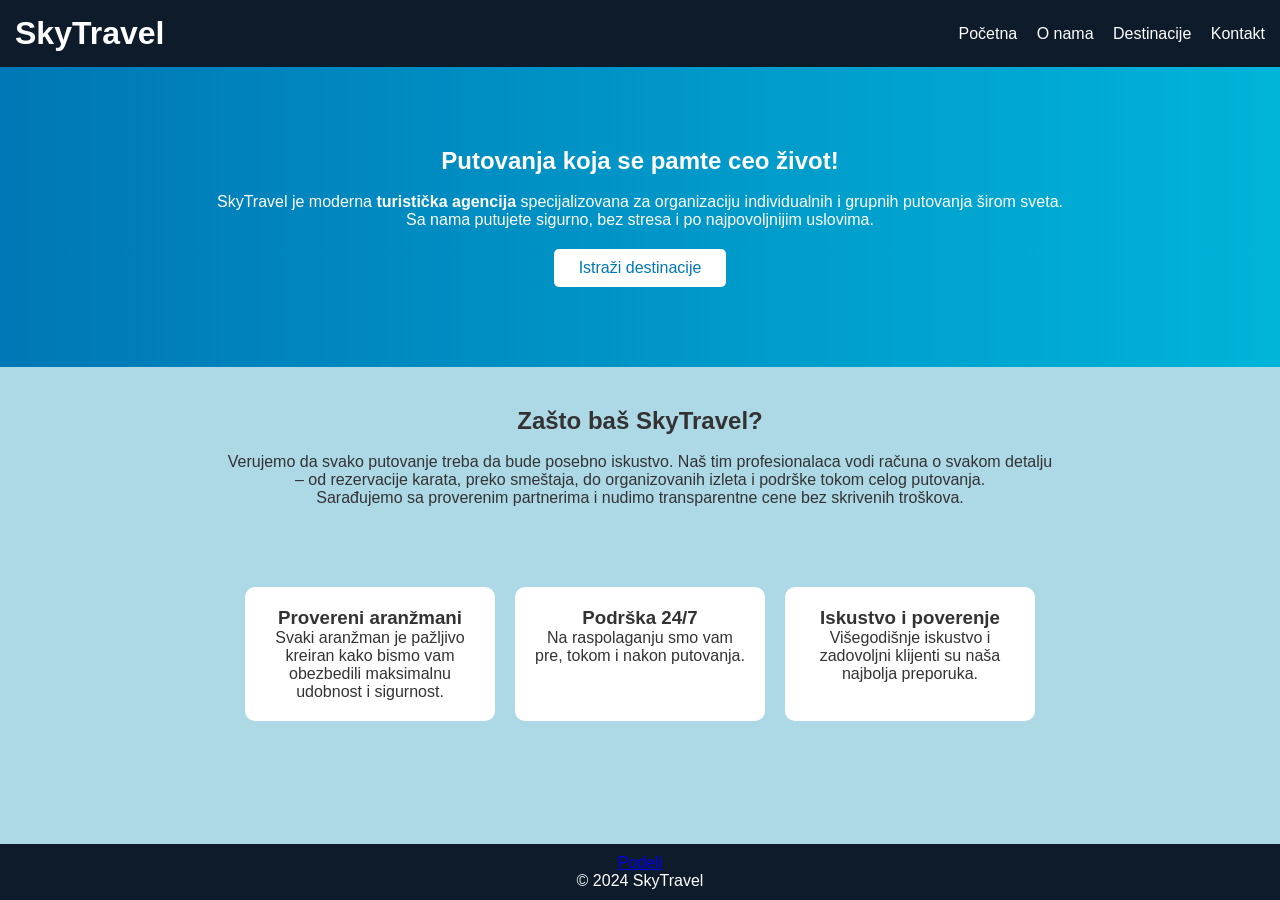
==== index.html @ 39d9a9c0 "update" ====
<!DOCTYPE html>
<html lang="sr">
<head>
    <meta charset="UTF-8">
    <meta name="viewport" content="width=device-width, initial-scale=1.0">
    <meta name="keywords" content="SkyTravel, turistička agencija, putovanja, aranžmani, destinacije, letovanja">
    <title>Skytravel | Početna - turistička agencija</title>
    <meta name="description" content="SkyTravel turistička agencija: putovanja, aranžmani, destinacije i letovanja. Organizujemo individualna i grupna putovanja širom sveta.">
    <link rel="icon" type="image/png" href="slike/favicon.png">
    <link rel="stylesheet" href="css/projekat.css">
</head>
<body>
    <div id="fb-root"></div>
<script async defer crossorigin="anonymous"
src="https://connect.facebook.net/sr_RS/sdk.js#xfbml=1&version=v18.0">
</script>
 <header>
    <h1>SkyTravel</h1>
    <nav>
        <a href="index.html">Početna</a>
        <a href="onama.html">O nama</a>
        <a href="destinacije.html">Destinacije</a>
        <a href="kontakt.html">Kontakt</a>
    </nav>
</header>
<section class="hero">
    <h2>Putovanja koja se pamte ceo život!</h2><br>
    <p>
        SkyTravel je moderna <strong>turistička agencija</strong> specijalizovana za organizaciju
        individualnih i grupnih putovanja širom sveta.<br> Sa nama putujete sigurno,
        bez stresa i po najpovoljnijim uslovima.
    </p>
    <a class="btn" href="destinacije.html">Istraži destinacije</a>
</section>

<section class="kontent">
    <h2>Zašto baš SkyTravel?</h2><br>
    <p>
        Verujemo da svako putovanje treba da bude posebno iskustvo. Naš tim
        profesionalaca vodi računa o svakom detalju<br> – od rezervacije karata,
        preko smeštaja, do organizovanih izleta i podrške tokom celog putovanja.
    </p>
    <p>
        Sarađujemo sa proverenim partnerima i nudimo transparentne cene bez
        skrivenih troškova.
    </p>
</section>

<section class="kartice">
    <div class="kartica">
        <h3>Provereni aranžmani</h3>
        <p>
            Svaki aranžman je pažljivo kreiran kako bismo vam obezbedili maksimalnu
            udobnost i sigurnost.
        </p>
    </div>
    <div class="kartica">
        <h3>Podrška 24/7</h3>
        <p>
            Na raspolaganju smo vam pre, tokom i nakon putovanja.
        </p>
    </div>
    <div class="kartica">
        <h3>Iskustvo i poverenje</h3>
        <p>
            Višegodišnje iskustvo i zadovoljni klijenti su naša najbolja preporuka.
        </p>
    </div>
</section>

<footer>
    <div class="fb-share-button"
         data-href="https://klaudija28.github.io/projekat/"
         data-layout="button_count" data-size="large">
        <a target="_blank"
           href="https://www.facebook.com/sharer/sharer.php?u=https%3A%2F%2Fklaudija28.github.io%2Fprojekat%2F&amp;src=sdkpreparse"
           class="fb-xfbml-parse-ignore">Podeli</a>
    </div>
    <div class="fb-like"
     data-href="https://klaudija28.github.io/projekat/"
     data-width=""
     data-layout="button_count"
     data-action="like"
     data-size="large"
     data-share="false">
    </div>
    <p>© 2024 SkyTravel</p>
</footer>
<script src="script.js"></script>
</body>
</html>
---- css/projekat.css ----
* {
    margin: 0;
    padding: 0;
    box-sizing: border-box;
    font-family: Arial, sans-serif;
}

body {
    background-color:lightblue;
    color: #333;
    flex-direction:column;
    min-height: 100vh;
    display: flex;  
}
header {
    background: #0d1b2a;
    color: white;
    padding: 15px;
    display: flex;
    justify-content: space-between;
    align-items: center;
}

nav a {
    color: white;
    margin-left: 15px;
    text-decoration: none;
}

nav a:hover {
    color: #00b4d8;
}
.hero {
    background: linear-gradient(to right, #0077b6, #00b4d8);
    color: white;
    padding: 80px 20px;
    text-align: center;
    animation: fadeIn 2s;
}

.btn {
    display: inline-block;
    margin-top: 20px;
    padding: 10px 25px;
    background: white;
    color: #0077b6;
    text-decoration: none;
    border-radius: 5px;
}

.btn:hover {
    background: #0d1b2a;
    color: white;
}
.kartice {
    display: flex;
    gap: 20px;
    padding: 40px;
    justify-content: center;
}

.kartica {
    background:white;
    padding: 20px;
    width: 250px;
    border-radius: 10px;
    text-align: center;
    transition: transform 0.3s;
}

.kartica:hover {
    transform: scale(1.05);
}
.kontent {
    padding: 40px;
    text-align: center;
}
.lista{
    list-style-type: circle;
    list-style-position: inside;
    padding-left: 0;
    margin: 20px auto;
}
.destinacije {
    background: linear-gradient(to right, #0077b6, #00b4d8);
    padding: 50px 20px;
    text-align: center;
}

.destinacija-kartice {
    display: flex;
    gap: 30px;
    justify-content: center;
    flex-wrap: wrap;
    margin-top: 30px;
}

.destinacija-kartica {
    background-color: #ffffff;
    max-width: 300px; 
    flex: 1 1 280px;         
    border-radius: 12px;
    overflow: hidden;    
    box-shadow: 0 4px 10px rgba(0,0,0,0.1);
    transition: transform 0.3s;
    background-image: url("/slike/paris.jpg");
    background-image: url("slike/maldivi.jpg");
    background-image: url("slike/alpi.jpg");
}

.destinacija-kartica:hover {
    transform: translateY(-8px);
}

.destinacija-kartica img {
    width: 100%;          
    height: 200px;        
    object-fit: cover;
}

.destinacija-kontent {
    padding: 20px;
}

.destinacija-kontent h3 {
    margin-bottom: 10px;
    color: #0077b6;
}

.destinacija-kontent p {
    font-size: 14px;
    margin-bottom: 10px;
}
.kontakt-forma {
    display: flex;
    flex-direction: column;
    gap: 15px;
    max-width: 400px;
    margin: auto;
}

.kontakt-forma input,
.kontakt-forma textarea {
    padding: 10px;
}

.kontakt-forma button {
    background: #0077b6;
    color: white;
    padding: 10px;
    border: none;
    cursor: pointer;
}
.kontakt-forma button:hover {
    background: #0d1b2a;
}
footer {
    background: #0d1b2a;
    color: white;
    text-align: center;
    padding: 10px;
    margin-top:auto;
}
@keyframes fadeIn {
    from { opacity: 0; }
    to { opacity: 1; }
}
@media (max-width: 768px) {
    header {
        flex-direction: column;
        gap: 10px;
    }

    nav {
        display: flex;
        flex-wrap: wrap;
        justify-content: center;
        gap: 10px;
    }

    nav a {
        margin-left: 0;
    }

    .hero {
        padding: 50px 15px;
    }

    .kartice {
        flex-direction: column;
        align-items: center;
        padding: 20px;
    }

    .kontent {
        padding: 25px 15px;
    }

    .destinacija-kartica img {
        height: 180px;
    }
}

@media (max-width: 480px) {
    .hero h1,
    .hero h2 {
        font-size: 1.4em;
    }

    .kartica {
        width: 100%;
    }

    .destinacija-kartica {
        max-width: 100%;
    }

    .kontakt-forma {
        max-width: 100%;
    }
}
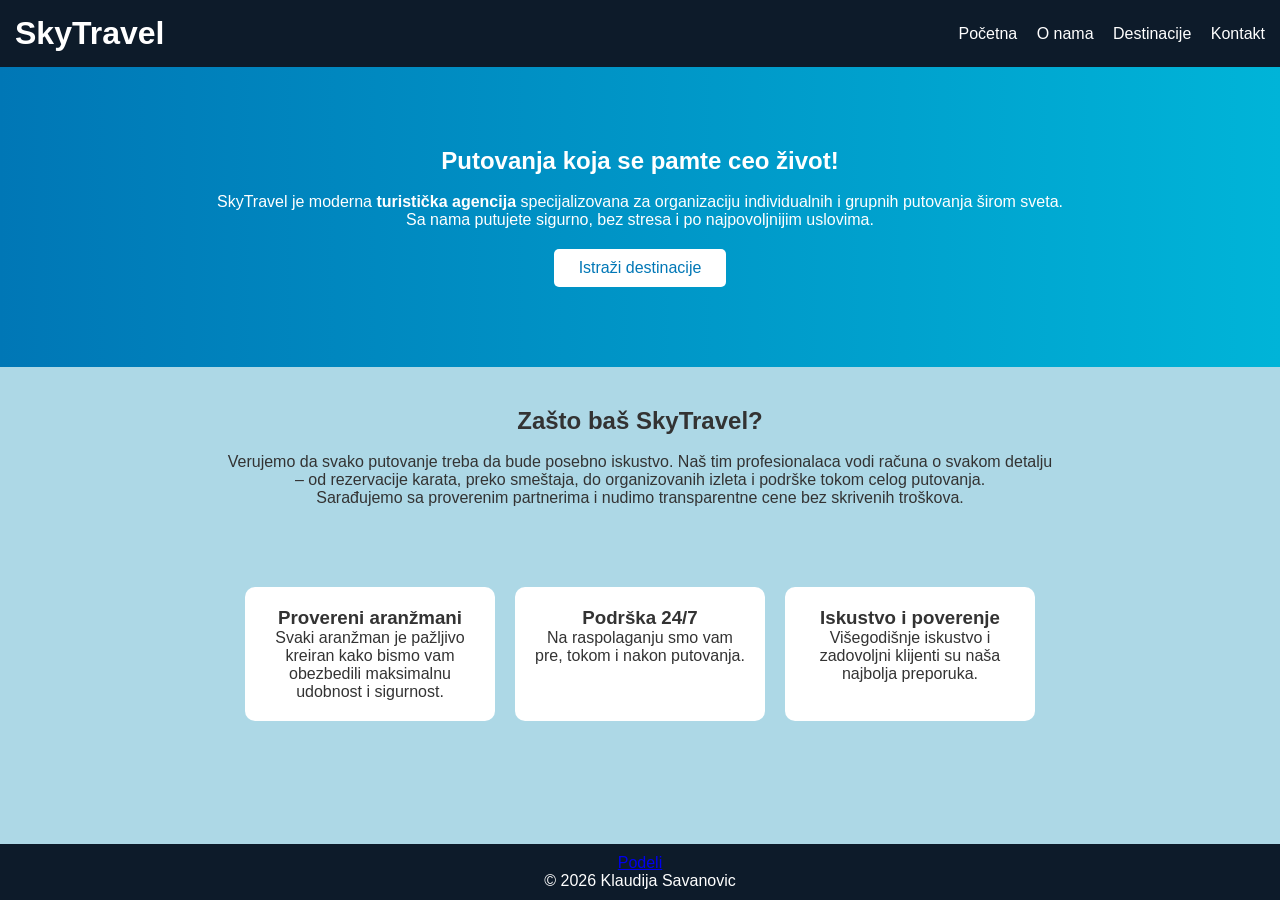
==== commit bfe811bf: "update" ====
--- a/index.html
+++ b/index.html
@@ -5,9 +5,23 @@
     <meta name="viewport" content="width=device-width, initial-scale=1.0">
     <meta name="keywords" content="SkyTravel, turistička agencija, putovanja, aranžmani, destinacije, letovanja">
     <title>Skytravel | Početna - turistička agencija</title>
+    <meta name="author" content="Klaudija Savanovic">
     <meta name="description" content="SkyTravel turistička agencija: putovanja, aranžmani, destinacije i letovanja. Organizujemo individualna i grupna putovanja širom sveta.">
+    <meta property="og:url" content="https://klaudija28.github.io/projekat/">
+    <meta property="og:type" content="website">
+    <meta property="og:title" content="SkyTravel - turistička agencija">
+    <meta property="og:description" content="Turistička agencija SkyTravel: putovanja, aranžmani i destinacije širom sveta.">
+    <meta property="og:image" content="https://klaudija28.github.io/projekat/slike/pariz.jpg">
     <link rel="icon" type="image/png" href="slike/favicon.png">
     <link rel="stylesheet" href="css/projekat.css">
+    <script async src="https://www.googletagmanager.com/gtag/js?id=G-LKNE6HGMDJ"></script>
+    <script>
+    window.dataLayer = window.dataLayer || [];
+    function gtag(){dataLayer.push(arguments);}
+    gtag('js', new Date());
+
+    gtag('config', 'G-LKNE6HGMDJ');
+    </script>
 </head>
 <body>
     <div id="fb-root"></div>
@@ -84,7 +98,7 @@
      data-size="large"
      data-share="false">
     </div>
-    <p>© 2024 SkyTravel</p>
+    <p>© 2026 Klaudija Savanovic</p>
 </footer>
 <script src="script.js"></script>
 </body>
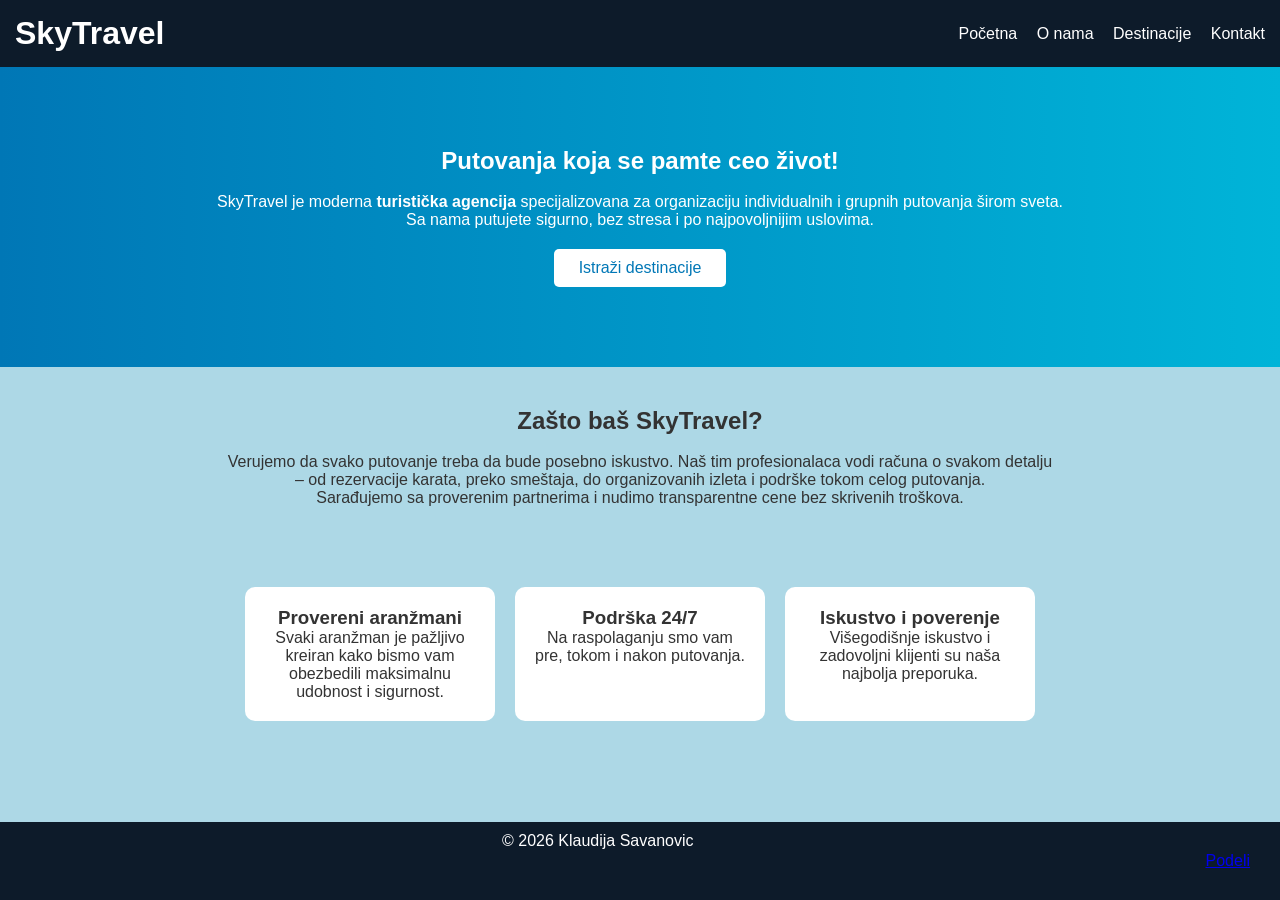
==== commit 7a16dc5a: "update" ====
--- a/index.html
+++ b/index.html
@@ -98,7 +98,7 @@
      data-size="large"
      data-share="false">
     </div>
-    <p>© 2026 Klaudija Savanovic</p>
+    <p>© 2026 Klaudija Savanovic</p> 
 </footer>
 <script src="script.js"></script>
 </body>
--- a/css/projekat.css
+++ b/css/projekat.css
@@ -161,6 +161,13 @@
     padding: 10px;
     margin-top:auto;
 }
+.fb-share-button {
+    display: flex;
+    justify-content: flex-end;
+    align-items: center;
+    padding: 20px;
+    float:right;
+}
 @keyframes fadeIn {
     from { opacity: 0; }
     to { opacity: 1; }
